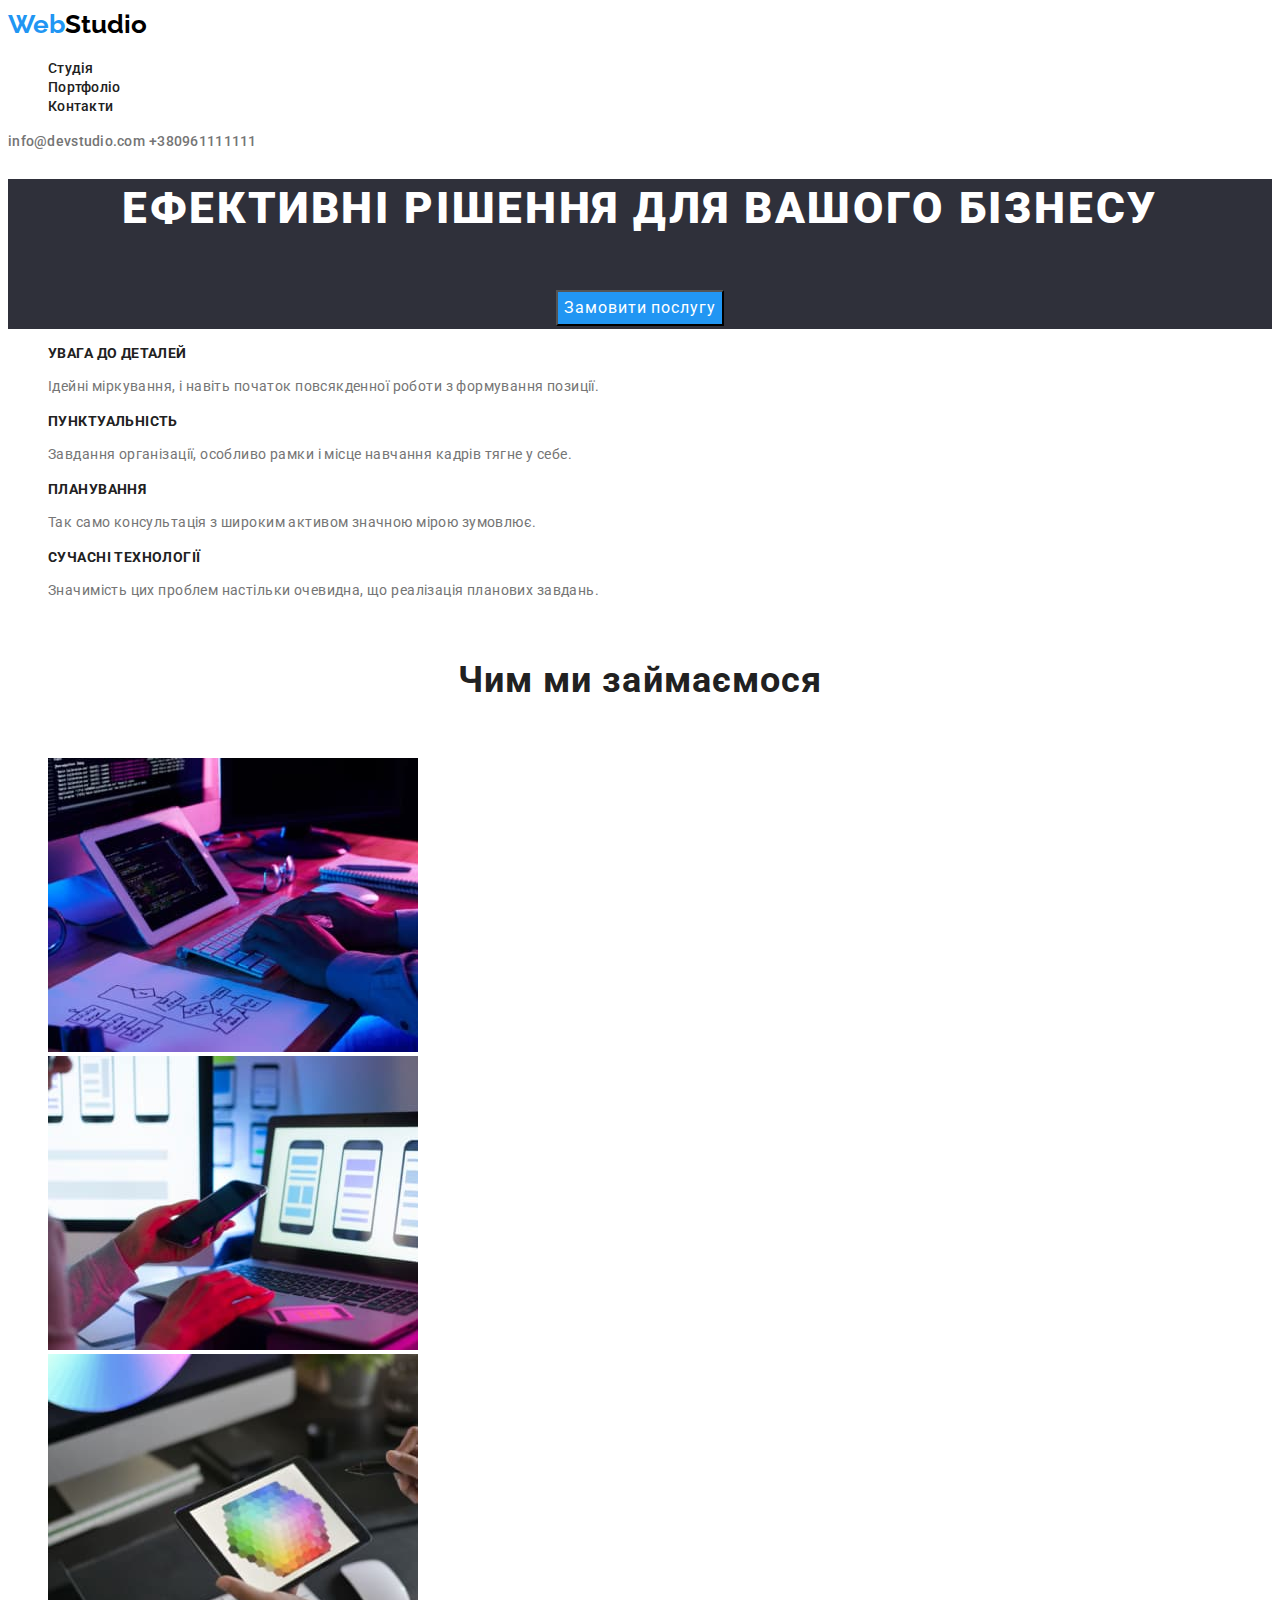
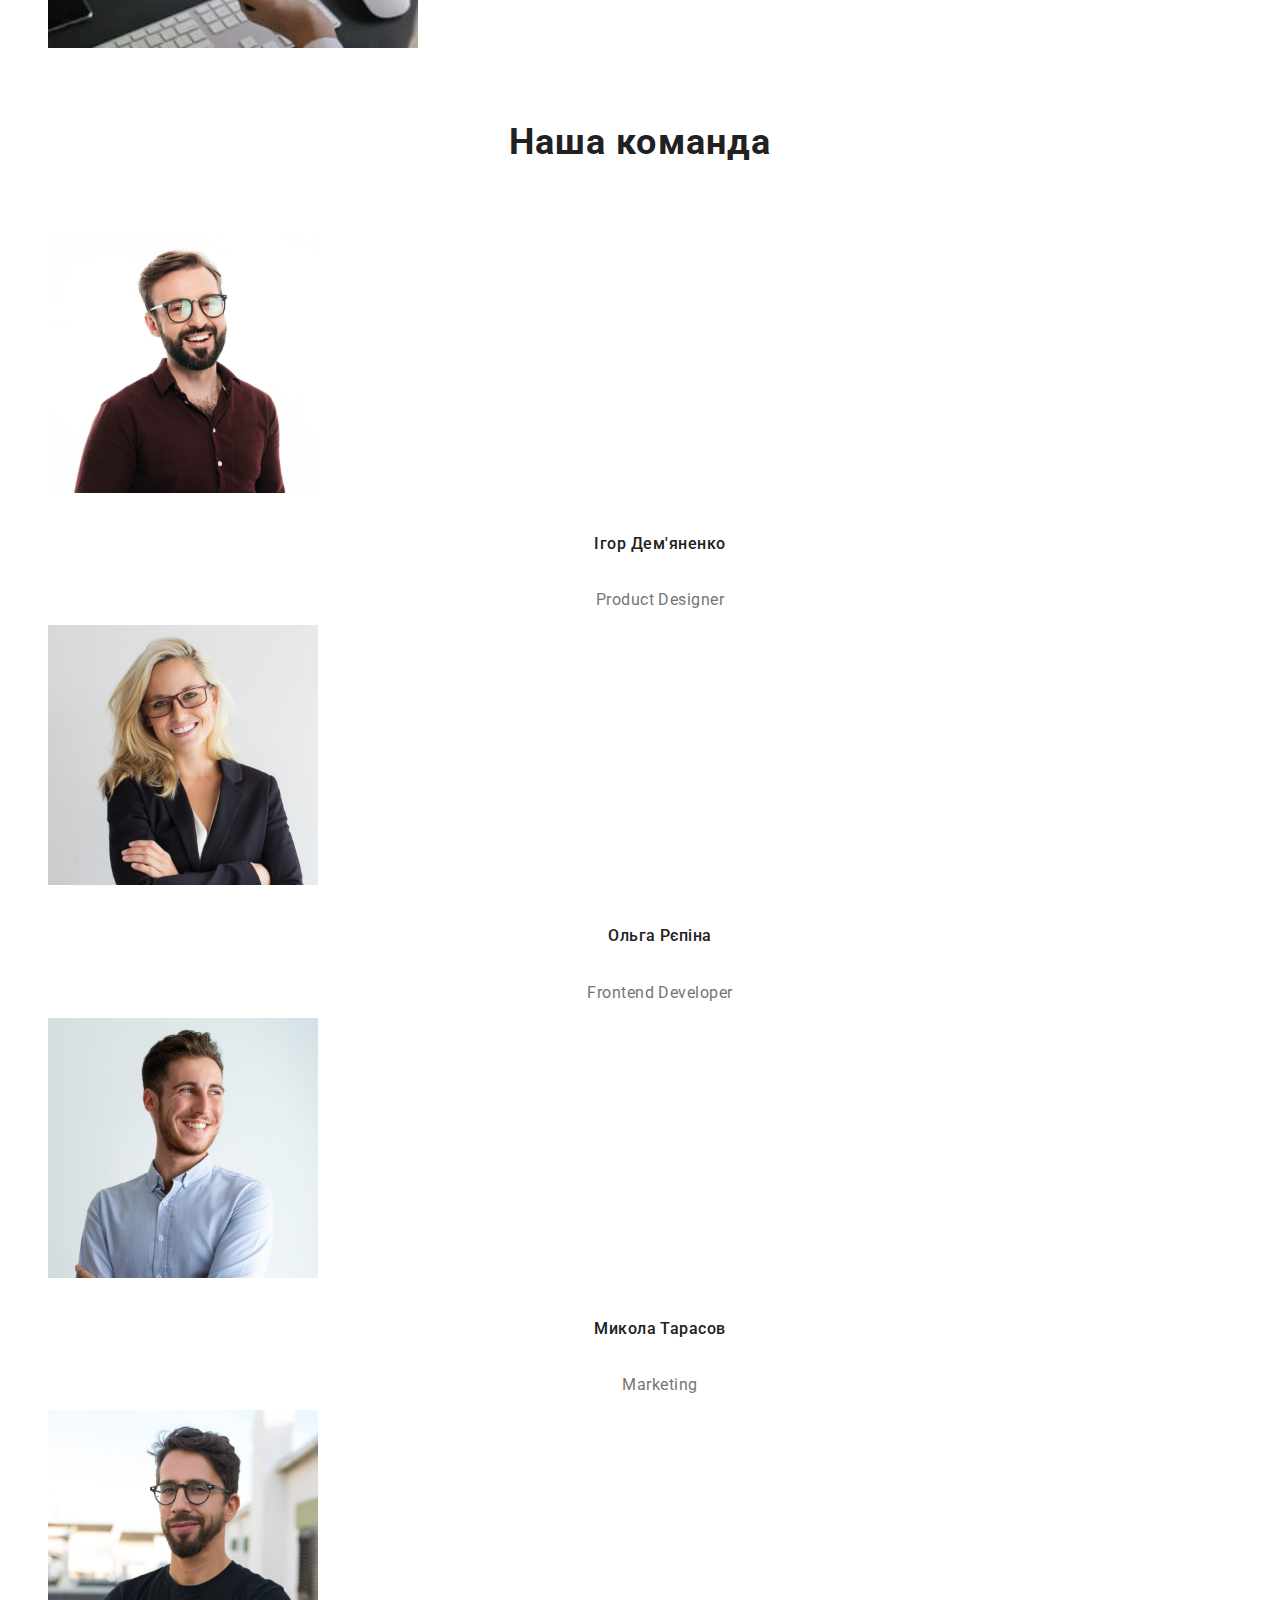
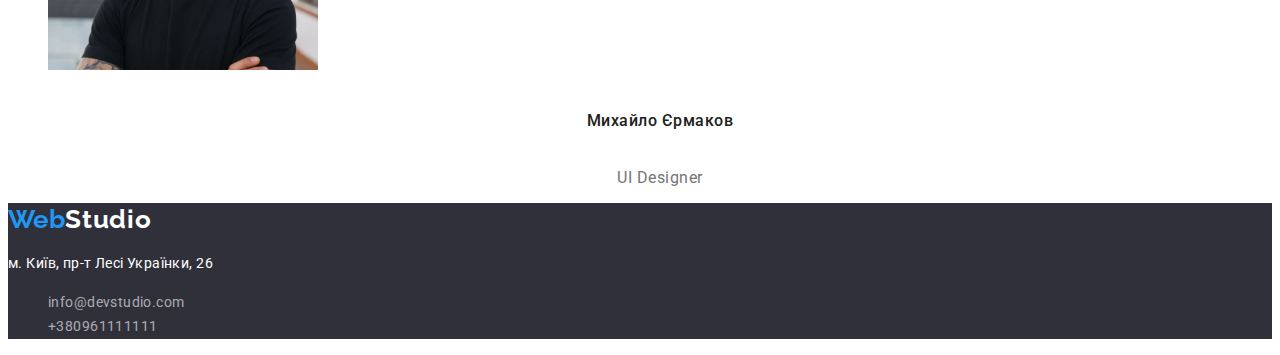
==== index.html @ 91569893 "Add files via upload" ====
<!DOCTYPE html>
<html lang="en">
    <head>
        <meta charset="UTF-8">
        <meta http-equiv="X-UA-Compatible" content="IE=edge">
        <meta name="viewport" content="width=device-width, initial-scale=1.0">
        <link rel="stylesheet" href="./css/styles.css">
        <link rel="preconnect" href="https://fonts.googleapis.com">
        <link rel="preconnect" href="https://fonts.gstatic.com" crossorigin>
        <link href="https://fonts.googleapis.com/css2?family=Raleway:wght@700&family=Roboto:wght@400;500;700;900&display=swap" rel="stylesheet">
        <title>goit-markup-hw-02</title>
    </head>
    <body>
        <header>
            <a class="logo-Web" href="./index.html">Web<span class="logo-Studio">Studio</span></a>
            <nav >
                <ul class="nav-items">
                    <li><a class="header-nav-items" href="./index.html">Студія</a></li>
                    <li><a class="header-nav-items" href="./portfolio.html">Портфоліо</a></li>
                    <li><a class="header-nav-items" href="#">Контакти</a></li>
                </ul>
            </nav>
            <a class="header-nav-link" href="#" target="_blank" rel="noopener noreferrer">info@devstudio.com</a>
            <a class="header-nav-link" href="tel:+380961111111">+380961111111</a>
        </header>
        <main>
            <section class="title-page">
                <h1 class="title-page">Ефективні рішення для вашого бізнесу</h1>
                <button class="title-btn" type="button">Замовити послугу</button>
            </section>

            <section>
                <h2 hidden>our advantages</h2>
                <ul class="advantages-items">
                    <li>
                        <h3 class="about-us">УВАГА ДО ДЕТАЛЕЙ</h3>
                        <p class="about-advantages">Ідейні міркування, і навіть початок повсякденної роботи з формування позиції.</p>
                    </li>
                    <li>
                        <h3 class="about-us">ПУНКТУАЛЬНІСТЬ</h3>
                        <p class="about-advantages">Завдання організації, особливо рамки і місце навчання кадрів тягне у себе.</p>
                    </li>
                    <li>
                        <h3 class="about-us">ПЛАНУВАННЯ</h3>
                        <p class="about-advantages">Так само консультація з широким активом значною мірою зумовлює.</p>
                    </li>
                    <li>
                        <h3 class="about-us">СУЧАСНІ ТЕХНОЛОГІЇ</h3>
                        <p class="about-advantages">Значимість цих проблем настільки очевидна, що реалізація планових завдань.</p>
                    </li>
                </ul>
            </section>

            <section>
                <h4 class="img-list">Чим ми займаємося</h4>
                <ul class="img-items">
                    <li>
                        <img src="./images/laptop.jpg" width="370" height="294" alt="work from a laptop">
                    </li>
                    <li>
                        <img src="./images/phone.jpg" width="370" height="294" alt="work from the phone">
                    </li>
                    <li>
                        <img src="./images/tablet.jpg" width="370" height="294" alt="work from a tablet">
                    </li>
                </ul>
            </section>

            <section>
                <h5 class="teams-list">Наша команда</h5>
                <ul class="teams-items">
                   
                    <li>
                        <a class="team-card-link" href="#" target="_blank">
                        <img src="./images/Ігор_Дем'яненко.jpg" width="270" height="260" alt="Ігор Дем'яненко">
                        <h6 class="team-card">Ігор Дем'яненко</h6>
                        <p class="team-card-prof">Product Designer</p>
                    </a>
                    </li>
                    <li>
                        <a class="team-card-link" href="#" target="_blank">
                        <img src="./images/Ольга_Рєпіна.jpg" width="270" height="260" alt="Ольга Рєпіна">
                        <h6 class="team-card">Ольга Рєпіна</h6>
                        <p class="team-card-prof">Frontend Developer</p>
                    </a>
                    </li>
                    <li>
                        <a class="team-card-link" href="#" target="_blank">
                        <img src="./images/Микола_Тарасов.jpg" width="270" height="260" alt="Микола Тарасов">
                        <h6 class="team-card">Микола Тарасов</h6>
                        <p class="team-card-prof">Marketing</p>
                    </a>
                    </li>
                    <li>
                        <a class="team-card-link" href="#" target="_blank">
                        <img src="./images/Михайло_Єрмаков.jpg" width="270" height="260" alt="Михайло Єрмаков">
                        <h6 class="team-card">Михайло Єрмаков</h6>
                        <p class="team-card-prof">UI Designer</p>
                    </a>
                    </li>
                    
                </ul>
            </section>

        </main>
        <footer class="footer">
            <a class="logo-Web" href="./index.html">Web<span class="logo-Studio-footer">Studio</span></a>
            <p class="address">м. Київ, пр-т Лесі Українки, 26</p>
            <ul class="footer-items">
                <li>
                <a class="footer-link" href="#" target="_blank" rel="noopener noreferrer">info@devstudio.com</a> 
                </li>
                <li>
                    <a class="footer-link" href="tel:+380961111111">+380961111111</a>
                </li>
            </ul>
        </footer>
    </body>
</html>
---- css/styles.css ----
body {
    font-family: 'Roboto', sans-serif;
}

:root {
    --blue-color: #2196F3;
    --title-color:#212121;
    --uptitle-color:#757575;
  } 

  /*---------------------------------------------------header------------------------------------------------------*/
  
.logo-Web{
    color: #2196F3;
    text-decoration: none;
    font-weight: 700;
    font-size: 26px;
    line-height: 1.3076;
    font-family: 'Raleway';
}
.logo-Studio{
    color: #000;
    text-decoration: none;
    font-size: 26px;
    line-height: 1.3076;
}

.nav-items{
    list-style: none;
}

.header-nav-items{
    text-decoration: none; 
    font-weight: 500;   
    color: var(--title-color);
    font-size: 14px;
    line-height: 1.1428;
    letter-spacing: 0.02em;    
}
.header-nav-items:hover
{
    color: var(--blue-color);
}

.header-nav-items:active
{
    color: #000;
}



.header-nav-link{
    font-weight: 500;
    font-size: 14px;
    line-height: 1.1428;
    letter-spacing: 0.02em;
    color: var(--uptitle-color);
    text-decoration: none;
}

.header-nav-link:hover
{
    color: var(--blue-color);
}

/*---------------------------------------------------header------------------------------------------------------*/

/*-----------------------------------------------------main------------------------------------------------------*/

.title-page{
    background-color: #2F303A;
}

.title-page{
    text-align: center;
    font-weight: 900;
    letter-spacing: 0.06em;
    text-transform: uppercase;
    color: #FFFFFF;
    font-size: 44px;
    line-height: 1.3636;
} 

.title-btn{
    font-family: inherit;    
    font-size: 16px;
    line-height: 1.875;
    color: #FFFFFF;
    background-color: var(--blue-color);   
    cursor: pointer;
    letter-spacing: 0.06em;
    
}

/*-----------sections our advantages-----------*/

.advantages-items{
    list-style: none;
}
.about-us{    
    font-size: 14px;
    line-height: 1.142;
    letter-spacing: 0.03em;
    text-transform: uppercase;
    color: var(--title-color);

}
.about-advantages{    
    font-size: 14px;
    line-height: 1.714;       
    letter-spacing: 0.03em;    
    color: var(--uptitle-color);
}
/*-----------sectons img-----------*/


.img-list{    
    font-size: 36px;
    line-height: 1.666;
    text-align: center;
    letter-spacing: 0.03em;
    color: var(--title-color);
}
.img-items{
    list-style: none;
}

/*-----------section teams-----------*/

.teams-list{    
    font-size: 36px;
    line-height: 1.666;
    text-align: center;
    letter-spacing: 0.03em;
    color: var(--title-color);
}
.teams-items{
    list-style: none;
}

.team-card-link{
    text-decoration: none;
}
.team-card-link:hover{
    color: var(--blue-color);    
}

.team-card{
    font-weight: 500;
    font-size: 16px;
    line-height: 1.187;
    text-align: center;
    letter-spacing: 0.03em;
    color: var(--title-color);         
}

.team-card-prof{    
    font-size: 16px;
    line-height: 1.187;
    text-align: center;
    letter-spacing: 0.03em;    
    color: var(--uptitle-color);        
}


/*-----------------------------------------------------main------------------------------------------------------*/

/*----------------------------------------------------footer-----------------------------------------------------*/

.footer{
    background-color: #2F303A;
}

.logo-Studio-footer{
    color: #FFFFFF;
    font-size: 26px;
    line-height: 1.192;
    letter-spacing: 0.03em;
}

.address{    
    font-size: 14px;
    line-height: 24px;
    letter-spacing: 0.03em;
    color: #FFFFFF;
    }

.footer-items{
    list-style: none;

}
.footer-link{   
    font-size: 14px;
    line-height: 1.714;      
    letter-spacing: 0.03em;    
    color: rgba(255, 255, 255, 0.6);
    text-decoration: none;
}

.footer-link:hover{
    color: var(--blue-color); 
}
.footer-link:active{
    color: #000; 
}
/*----------------------------------------------------footer------------------------------------------------------*/

/*---------------------------------------------------portfolio------------------------------------------------------*/

.box-btn-items{
    list-style: none; 
}

.btn-style{
    font-family: inherit;
    font-weight: 500;
    font-size: 16px;
    line-height: 1.625;
    text-align: center;
    letter-spacing: 0.03em;
    color: var(--title-color);    
}


.btn-style:hover{
    background-color: var(--blue-color);  
    cursor: pointer; 
    
}

.box-portfolio{
    list-style: none;
}

.portfolio-link{
   text-decoration: none;
}

.portfolio-list{    
    font-size: 18px;
    line-height: 2;    
    letter-spacing: 0.06em;    
    color: #212121;
}

.portfolio-text{ 
    font-size: 16px;
    line-height: 1.875;
    letter-spacing: 0.03em;    
    color: var(--uptitle-color);
}
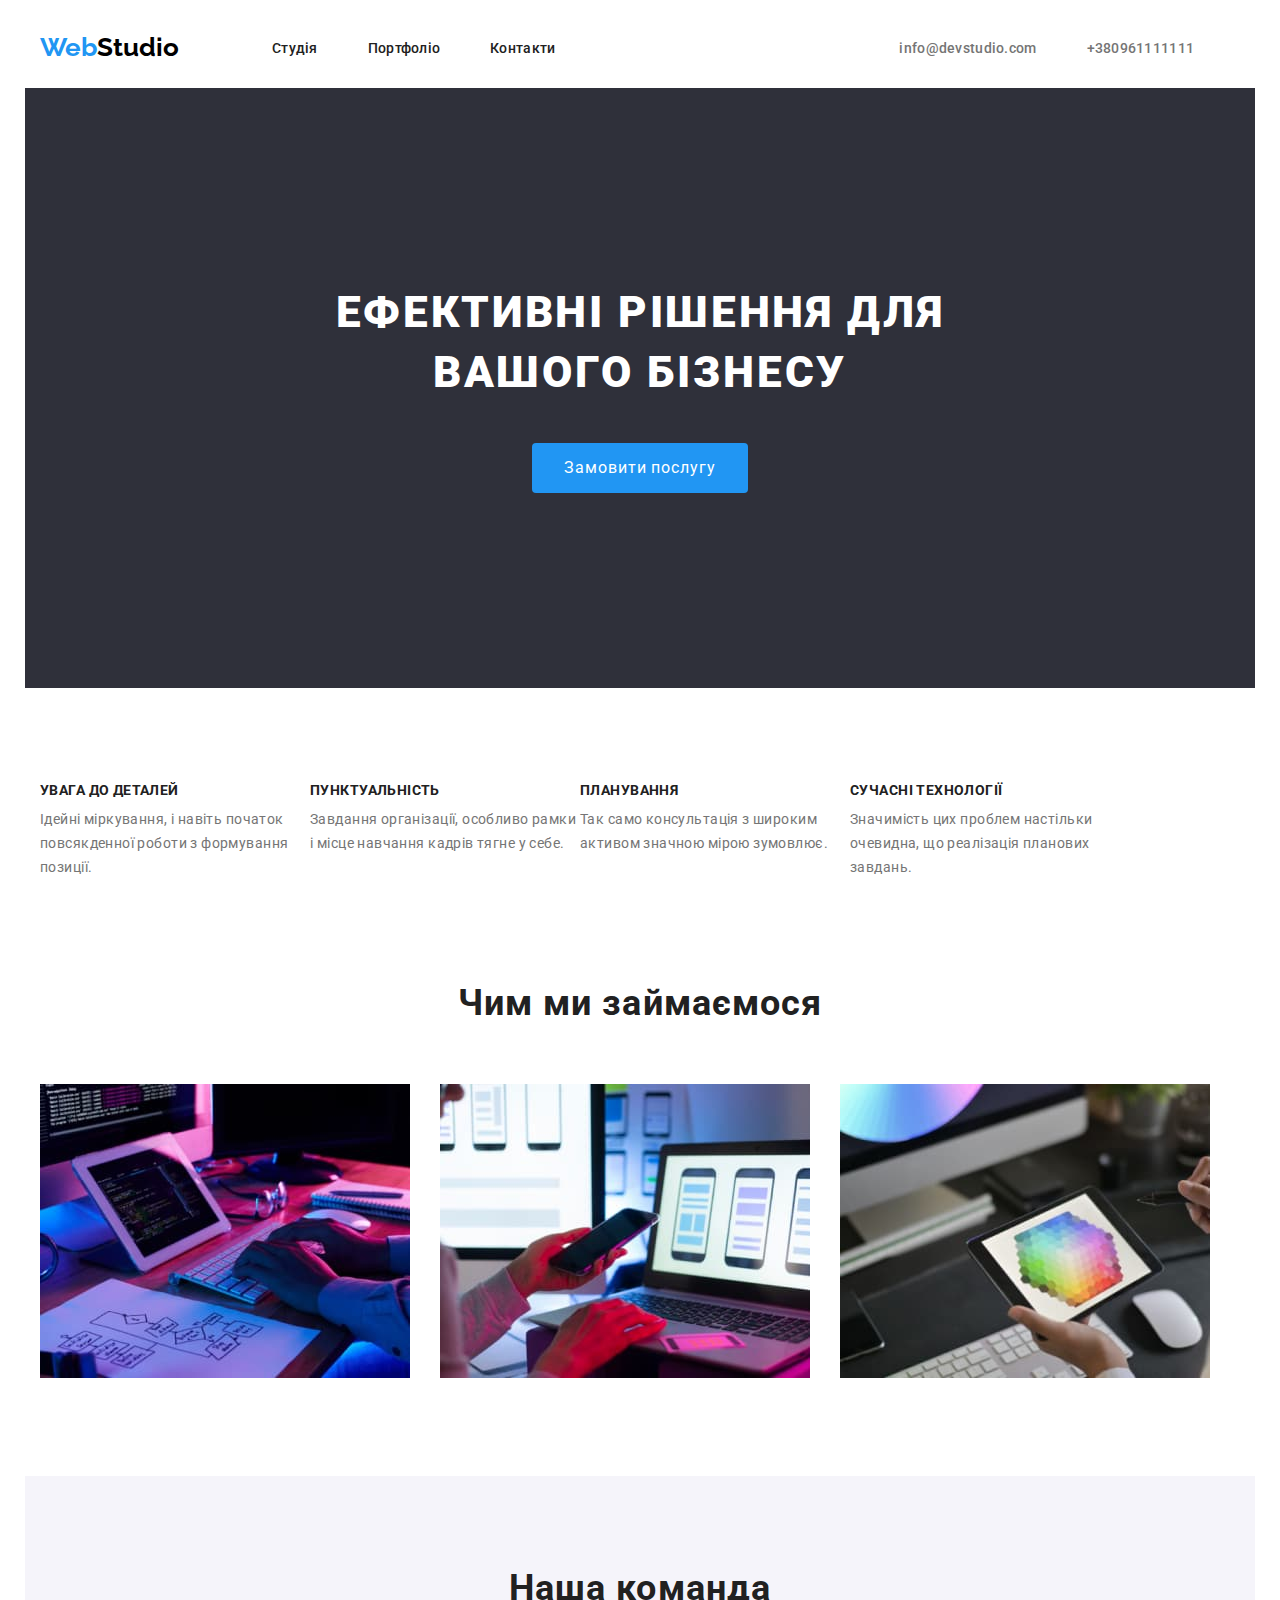
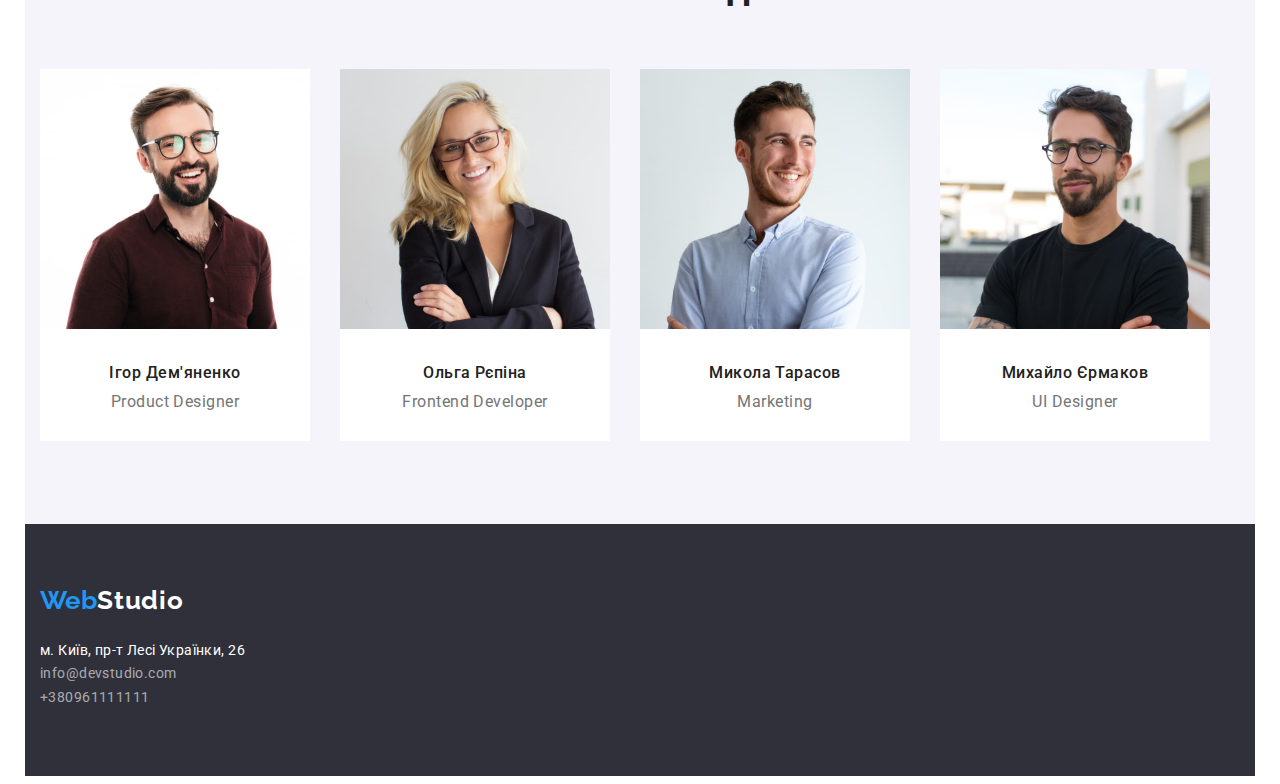
==== commit 48f9ac64: "hw3(eror)" ====
--- a/index.html
+++ b/index.html
@@ -8,112 +8,132 @@
         <link rel="preconnect" href="https://fonts.googleapis.com">
         <link rel="preconnect" href="https://fonts.gstatic.com" crossorigin>
         <link href="https://fonts.googleapis.com/css2?family=Raleway:wght@700&family=Roboto:wght@400;500;700;900&display=swap" rel="stylesheet">
-        <title>goit-markup-hw-02</title>
+        <link rel="stylesheet" href="./css/modern-normalize/modern-normalize.css">
+        <title>goit-markup-hw-03</title>
     </head>
     <body>
         <header>
-            <a class="logo-Web" href="./index.html">Web<span class="logo-Studio">Studio</span></a>
-            <nav >
-                <ul class="nav-items">
-                    <li><a class="header-nav-items" href="./index.html">Студія</a></li>
-                    <li><a class="header-nav-items" href="./portfolio.html">Портфоліо</a></li>
-                    <li><a class="header-nav-items" href="#">Контакти</a></li>
-                </ul>
-            </nav>
-            <a class="header-nav-link" href="#" target="_blank" rel="noopener noreferrer">info@devstudio.com</a>
-            <a class="header-nav-link" href="tel:+380961111111">+380961111111</a>
+            <div class="container container-header">
+                <a class="logo-Web" href="./index.html">Web<span class="logo-Studio">Studio</span></a>
+                <nav class="navigation">
+                    <ul class="nav-items">
+                        <li><a class="header-nav-items" href="./index.html">Студія</a></li>
+                        <li><a class="header-nav-items" href="./portfolio.html">Портфоліо</a></li>
+                        <li><a class="header-nav-items" href="#">Контакти</a></li>
+                    </ul>
+                </nav>                
+                <a class="header-nav-link nav-mail" href="#" target="_blank" rel="noopener noreferrer">info@devstudio.com</a>
+                <a class="header-nav-link nav-tel" href="tel:+380961111111">+380961111111</a>
+                
+            </div>
         </header>
+
         <main>
-            <section class="title-page">
-                <h1 class="title-page">Ефективні рішення для вашого бізнесу</h1>
-                <button class="title-btn" type="button">Замовити послугу</button>
+            <section class="title-page container">                
+                <div class="container-caption">
+                    <h1 class="title-page-caption">Ефективні рішення для вашого бізнесу</h1>
+                    <button class="title-btn" type="button">Замовити послугу</button>      
+                </div>          
+            </section>                            
+                      
+            <section>
+                <div class="container">
+                    <h2 hidden>our advantages</h2>
+                    <ul class="advantages-items">
+                        <li class="about-items">
+                            <h3 class="about-us">УВАГА ДО ДЕТАЛЕЙ</h3>
+                            <p class="about-advantages">Ідейні міркування, і навіть початок повсякденної роботи з формування позиції.</p>
+                        </li>
+                        <li class="about-items">
+                            <h3 class="about-us">ПУНКТУАЛЬНІСТЬ</h3>
+                            <p class="about-advantages">Завдання організації, особливо рамки і місце навчання кадрів тягне у себе.</p>
+                        </li>
+                        <li class="about-items">
+                            <h3 class="about-us">ПЛАНУВАННЯ</h3>
+                            <p class="about-advantages">Так само консультація з широким активом значною мірою зумовлює.</p>
+                        </li>
+                        <li class="about-items">
+                            <h3 class="about-us">СУЧАСНІ ТЕХНОЛОГІЇ</h3>
+                            <p class="about-advantages">Значимість цих проблем настільки очевидна, що реалізація планових завдань.</p>
+                        </li>
+                    </ul>
+                </div>
             </section>
 
             <section>
-                <h2 hidden>our advantages</h2>
-                <ul class="advantages-items">
-                    <li>
-                        <h3 class="about-us">УВАГА ДО ДЕТАЛЕЙ</h3>
-                        <p class="about-advantages">Ідейні міркування, і навіть початок повсякденної роботи з формування позиції.</p>
-                    </li>
-                    <li>
-                        <h3 class="about-us">ПУНКТУАЛЬНІСТЬ</h3>
-                        <p class="about-advantages">Завдання організації, особливо рамки і місце навчання кадрів тягне у себе.</p>
-                    </li>
-                    <li>
-                        <h3 class="about-us">ПЛАНУВАННЯ</h3>
-                        <p class="about-advantages">Так само консультація з широким активом значною мірою зумовлює.</p>
-                    </li>
-                    <li>
-                        <h3 class="about-us">СУЧАСНІ ТЕХНОЛОГІЇ</h3>
-                        <p class="about-advantages">Значимість цих проблем настільки очевидна, що реалізація планових завдань.</p>
-                    </li>
-                </ul>
+                <div class="container container-img">
+                    <h4 class="img-list">Чим ми займаємося</h4>
+                    <ul class="img-items">
+                        <li>
+                            <img src="./images/laptop.jpg" width="370" height="294" alt="work from a laptop">
+                        </li>
+                        <li>
+                            <img src="./images/phone.jpg" width="370" height="294" alt="work from the phone">
+                        </li>
+                        <li>
+                            <img src="./images/tablet.jpg" width="370" height="294" alt="work from a tablet">
+                        </li>
+                    </ul>
+                </div>
             </section>
 
             <section>
-                <h4 class="img-list">Чим ми займаємося</h4>
-                <ul class="img-items">
-                    <li>
-                        <img src="./images/laptop.jpg" width="370" height="294" alt="work from a laptop">
-                    </li>
-                    <li>
-                        <img src="./images/phone.jpg" width="370" height="294" alt="work from the phone">
-                    </li>
-                    <li>
-                        <img src="./images/tablet.jpg" width="370" height="294" alt="work from a tablet">
-                    </li>
-                </ul>
-            </section>
-
-            <section>
-                <h5 class="teams-list">Наша команда</h5>
-                <ul class="teams-items">
-                   
-                    <li>
-                        <a class="team-card-link" href="#" target="_blank">
-                        <img src="./images/Ігор_Дем'яненко.jpg" width="270" height="260" alt="Ігор Дем'яненко">
-                        <h6 class="team-card">Ігор Дем'яненко</h6>
-                        <p class="team-card-prof">Product Designer</p>
-                    </a>
-                    </li>
-                    <li>
-                        <a class="team-card-link" href="#" target="_blank">
-                        <img src="./images/Ольга_Рєпіна.jpg" width="270" height="260" alt="Ольга Рєпіна">
-                        <h6 class="team-card">Ольга Рєпіна</h6>
-                        <p class="team-card-prof">Frontend Developer</p>
-                    </a>
-                    </li>
-                    <li>
-                        <a class="team-card-link" href="#" target="_blank">
-                        <img src="./images/Микола_Тарасов.jpg" width="270" height="260" alt="Микола Тарасов">
-                        <h6 class="team-card">Микола Тарасов</h6>
-                        <p class="team-card-prof">Marketing</p>
-                    </a>
-                    </li>
-                    <li>
-                        <a class="team-card-link" href="#" target="_blank">
-                        <img src="./images/Михайло_Єрмаков.jpg" width="270" height="260" alt="Михайло Єрмаков">
-                        <h6 class="team-card">Михайло Єрмаков</h6>
-                        <p class="team-card-prof">UI Designer</p>
-                    </a>
-                    </li>
+                <div class="container container-team">
+                    <h5 class="teams-list">Наша команда</h5>
+                    <ul class="teams-items">
                     
-                </ul>
+                        <li class="container-card">
+                            <a class="team-card-link" href="#" target="_blank">
+                            <img class="foto-team" src="./images/Ігор_Дем'яненко.jpg" width="270" height="260" alt="Ігор Дем'яненко">
+                            <h6 class="team-card">Ігор Дем'яненко</h6>
+                            <p class="team-card-prof">Product Designer</p>
+                        </a>
+                        </li>
+                        <li class="container-card">
+                            <a class="team-card-link" href="#" target="_blank">
+                            <img class="foto-team" src="./images/Ольга_Рєпіна.jpg" width="270" height="260" alt="Ольга Рєпіна">
+                            <h6 class="team-card">Ольга Рєпіна</h6>
+                            <p class="team-card-prof">Frontend Developer</p>
+                        </a>
+                        </li>
+                        <li class="container-card">
+                            <a class="team-card-link" href="#" target="_blank">
+                            <img class="foto-team" src="./images/Микола_Тарасов.jpg" width="270" height="260" alt="Микола Тарасов">
+                            <h6 class="team-card">Микола Тарасов</h6>
+                            <p class="team-card-prof">Marketing</p>
+                        </a>
+                        </li>
+                        <li class="container-card">
+                            <a class="team-card-link" href="#" target="_blank">
+                            <img class="foto-team" src="./images/Михайло_Єрмаков.jpg" width="270" height="260" alt="Михайло Єрмаков">
+                            <h6 class="team-card">Михайло Єрмаков</h6>
+                            <p class="team-card-prof">UI Designer</p>
+                        </a>
+                        </li>
+                        
+                    </ul>
+                </div>
             </section>
 
         </main>
-        <footer class="footer">
-            <a class="logo-Web" href="./index.html">Web<span class="logo-Studio-footer">Studio</span></a>
-            <p class="address">м. Київ, пр-т Лесі Українки, 26</p>
-            <ul class="footer-items">
-                <li>
-                <a class="footer-link" href="#" target="_blank" rel="noopener noreferrer">info@devstudio.com</a> 
-                </li>
-                <li>
-                    <a class="footer-link" href="tel:+380961111111">+380961111111</a>
-                </li>
-            </ul>
+        <footer class="footer container">
+            
+            <div class="footer-logo">
+                <a class="logo-Web" href="./index.html">Web<span class="logo-Studio-footer">Studio</span></a>
+            </div>
+            
+            <div class="footer-nav">
+                <p class="address">м. Київ, пр-т Лесі Українки, 26</p>
+                <ul class="footer-items">
+                    <li>
+                        <a class="footer-link" href="#" target="_blank" rel="noopener noreferrer">info@devstudio.com</a> 
+                    </li>
+                    <li>
+                        <a class="footer-link" href="tel:+380961111111">+380961111111</a>
+                    </li>
+                </ul>
+            </div>
+            
         </footer>
     </body>
 </html>--- a/css/styles.css
+++ b/css/styles.css
@@ -1,3 +1,12 @@
+h1,h2,h3,h4,h5,h6,p{
+    margin: 0;
+}
+ul{
+    list-style: none;
+    margin: 0;
+    padding: 0;
+}
+
 body {
     font-family: 'Roboto', sans-serif;
 }
@@ -8,8 +17,21 @@
     --uptitle-color:#757575;
   } 
 
-  /*---------------------------------------------------header------------------------------------------------------*/
+  .container{
+    width: 1200px;    
+    padding-left: 15px;
+    padding-right: 15px;
+    margin: 0 auto;    
+  }
+
+  /*--------------header---------------*/
   
+.container-header{
+    height: 80px;
+    display: flex;
+    align-items: center;
+}
+
 .logo-Web{
     color: #2196F3;
     text-decoration: none;
@@ -23,31 +45,34 @@
     text-decoration: none;
     font-size: 26px;
     line-height: 1.3076;
+    margin-right: 93px;
+}
+
+.navigation{
+    margin-right: 344px;
 }
 
 .nav-items{
     list-style: none;
-}
-
+    display: flex;
+    gap: 50px;      
+}
 .header-nav-items{
     text-decoration: none; 
     font-weight: 500;   
     color: var(--title-color);
     font-size: 14px;
     line-height: 1.1428;
-    letter-spacing: 0.02em;    
-}
-.header-nav-items:hover
-{
+    letter-spacing: 0.02em;
+    display: flex;       
+}
+.header-nav-items:hover{
     color: var(--blue-color);
 }
 
-.header-nav-items:active
-{
+.header-nav-items:active{
     color: #000;
 }
-
-
 
 .header-nav-link{
     font-weight: 500;
@@ -56,6 +81,7 @@
     letter-spacing: 0.02em;
     color: var(--uptitle-color);
     text-decoration: none;
+    display: flex;
 }
 
 .header-nav-link:hover
@@ -63,22 +89,32 @@
     color: var(--blue-color);
 }
 
-/*---------------------------------------------------header------------------------------------------------------*/
-
-/*-----------------------------------------------------main------------------------------------------------------*/
+.nav-mail{
+    margin-right: 50px;
+}
+
+/*--------------header---------------*/
+
+/*---------------main----------------*/
 
 .title-page{
     background-color: #2F303A;
-}
-
-.title-page{
+    height: 600px;
+    display: flex;
+    align-items: center;
+    justify-content: center;
+    margin-bottom: 94px;  
+    
+}
+
+.title-page-caption{
     text-align: center;
     font-weight: 900;
     letter-spacing: 0.06em;
     text-transform: uppercase;
     color: #FFFFFF;
     font-size: 44px;
-    line-height: 1.3636;
+    line-height: 1.3636;          
 } 
 
 .title-btn{
@@ -89,20 +125,40 @@
     background-color: var(--blue-color);   
     cursor: pointer;
     letter-spacing: 0.06em;
-    
-}
-
-/*-----------sections our advantages-----------*/
+    width: 216px;
+    height: 50px; 
+    border-radius: 4px;
+    border: transparent;           
+}
+
+.container-caption{
+    display: flex;
+    flex-wrap: wrap; 
+    justify-content: center;
+    gap: 40px;  
+    max-width: 696px;     
+}
+
+/*--sections our advantages--*/
 
 .advantages-items{
     list-style: none;
-}
+    height: 98px;
+    display: flex;
+    margin-bottom: 94px;    
+}
+
+.about-items{
+    width: 270px;
+}
+
 .about-us{    
     font-size: 14px;
     line-height: 1.142;
     letter-spacing: 0.03em;
     text-transform: uppercase;
     color: var(--title-color);
+    margin-bottom: 10px;
 
 }
 .about-advantages{    
@@ -111,8 +167,12 @@
     letter-spacing: 0.03em;    
     color: var(--uptitle-color);
 }
-/*-----------sectons img-----------*/
-
+
+/*----sectons img-----*/
+
+.container-img{
+    margin-bottom: 94px;
+}
 
 .img-list{    
     font-size: 36px;
@@ -120,12 +180,34 @@
     text-align: center;
     letter-spacing: 0.03em;
     color: var(--title-color);
-}
+    margin-bottom: 50px;
+    }
 .img-items{
     list-style: none;
-}
-
-/*-----------section teams-----------*/
+    display: flex;
+    gap: 30px;
+}
+
+
+
+
+
+
+/*---section teams-----*/
+
+.container-team{
+    height: 648px;   
+    justify-content: center;
+    display: flex;
+    align-content: space-between;
+    flex-wrap: nowrap;
+    flex-direction: column; 
+    background-color: #F5F4FA;   
+}
+
+.container-card{
+    background-color: #FFFFFF;
+}
 
 .teams-list{    
     font-size: 36px;
@@ -133,9 +215,12 @@
     text-align: center;
     letter-spacing: 0.03em;
     color: var(--title-color);
+    margin-bottom: 50px;
 }
 .teams-items{
     list-style: none;
+    display: flex;
+    gap: 30px;
 }
 
 .team-card-link{
@@ -145,13 +230,18 @@
     color: var(--blue-color);    
 }
 
+.foto-team{
+    margin-bottom: 30px;
+}
+
 .team-card{
     font-weight: 500;
     font-size: 16px;
     line-height: 1.187;
     text-align: center;
     letter-spacing: 0.03em;
-    color: var(--title-color);         
+    color: var(--title-color);
+    margin-bottom: 10px;         
 }
 
 .team-card-prof{    
@@ -159,16 +249,25 @@
     line-height: 1.187;
     text-align: center;
     letter-spacing: 0.03em;    
-    color: var(--uptitle-color);        
-}
-
-
-/*-----------------------------------------------------main------------------------------------------------------*/
-
-/*----------------------------------------------------footer-----------------------------------------------------*/
+    color: var(--uptitle-color);
+    margin-bottom: 30px;        
+}
+
+
+/*---------------main----------------*/
+
+/*--------------footer---------------*/
 
 .footer{
     background-color: #2F303A;
+    height: 252px;
+    display: flex;
+    flex-direction: column;
+}
+
+.footer-logo{
+    margin-top: 60px;
+    margin-bottom: 20px;  
 }
 
 .logo-Studio-footer{
@@ -178,6 +277,10 @@
     letter-spacing: 0.03em;
 }
 
+.footer-nav{
+    gap: 9px;
+}
+
 .address{    
     font-size: 14px;
     line-height: 24px;
@@ -203,13 +306,34 @@
 .footer-link:active{
     color: #000; 
 }
-/*----------------------------------------------------footer------------------------------------------------------*/
-
-/*---------------------------------------------------portfolio------------------------------------------------------*/
+/*--------------footer---------------*/
+
+/*------------portfolio--------------*/
+
+.container-portfolio{
+    margin-top: 94px;
+}
 
 .box-btn-items{
     list-style: none; 
-}
+    display: flex;   
+    justify-content: center;
+    gap: 8px;
+    margin-bottom: 50px;
+}
+
+.btn-items:nth-child(n+2){
+    padding: 6px 22px;    
+    background: #F5F4FA;
+    border-radius: 4px;
+}
+
+.box-btn:nth-child(n+2){
+    padding: 6px 22px;    
+    background: #F5F4FA;
+    border-radius: 4px;
+}
+
 
 .btn-style{
     font-family: inherit;
@@ -218,7 +342,9 @@
     line-height: 1.625;
     text-align: center;
     letter-spacing: 0.03em;
-    color: var(--title-color);    
+    color: var(--title-color);
+    border: transparent;
+    background: #F5F4FA;        
 }
 
 
@@ -230,6 +356,14 @@
 
 .box-portfolio{
     list-style: none;
+    display: flex;
+    flex-wrap: wrap;
+    gap: 30px;
+    margin-bottom: 94px;
+}
+
+.portfolio-items{
+    outline: 1px solid #EEEEEE;
 }
 
 .portfolio-link{
@@ -241,6 +375,7 @@
     line-height: 2;    
     letter-spacing: 0.06em;    
     color: #212121;
+    padding: 20px 2px 4px 24px;
 }
 
 .portfolio-text{ 
@@ -248,4 +383,5 @@
     line-height: 1.875;
     letter-spacing: 0.03em;    
     color: var(--uptitle-color);
+    padding: 0px 24px 20px 24px;
 }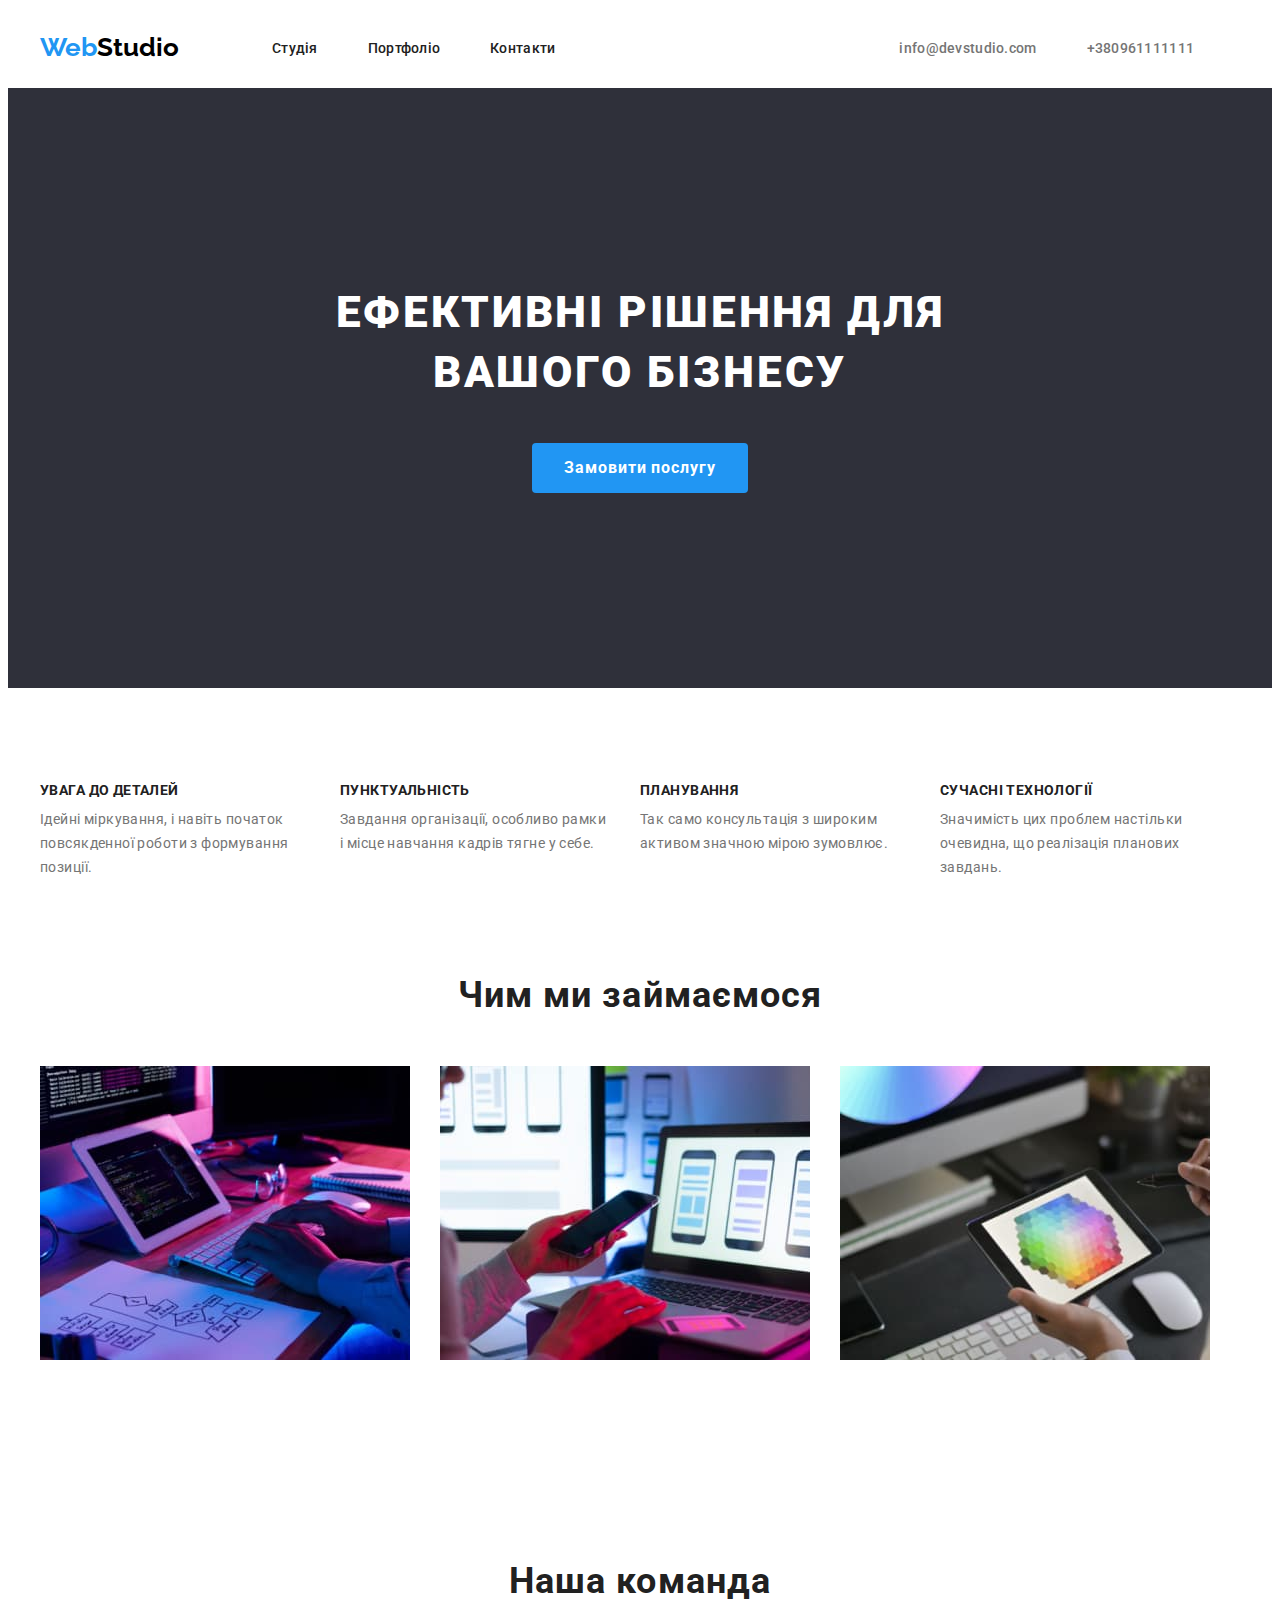
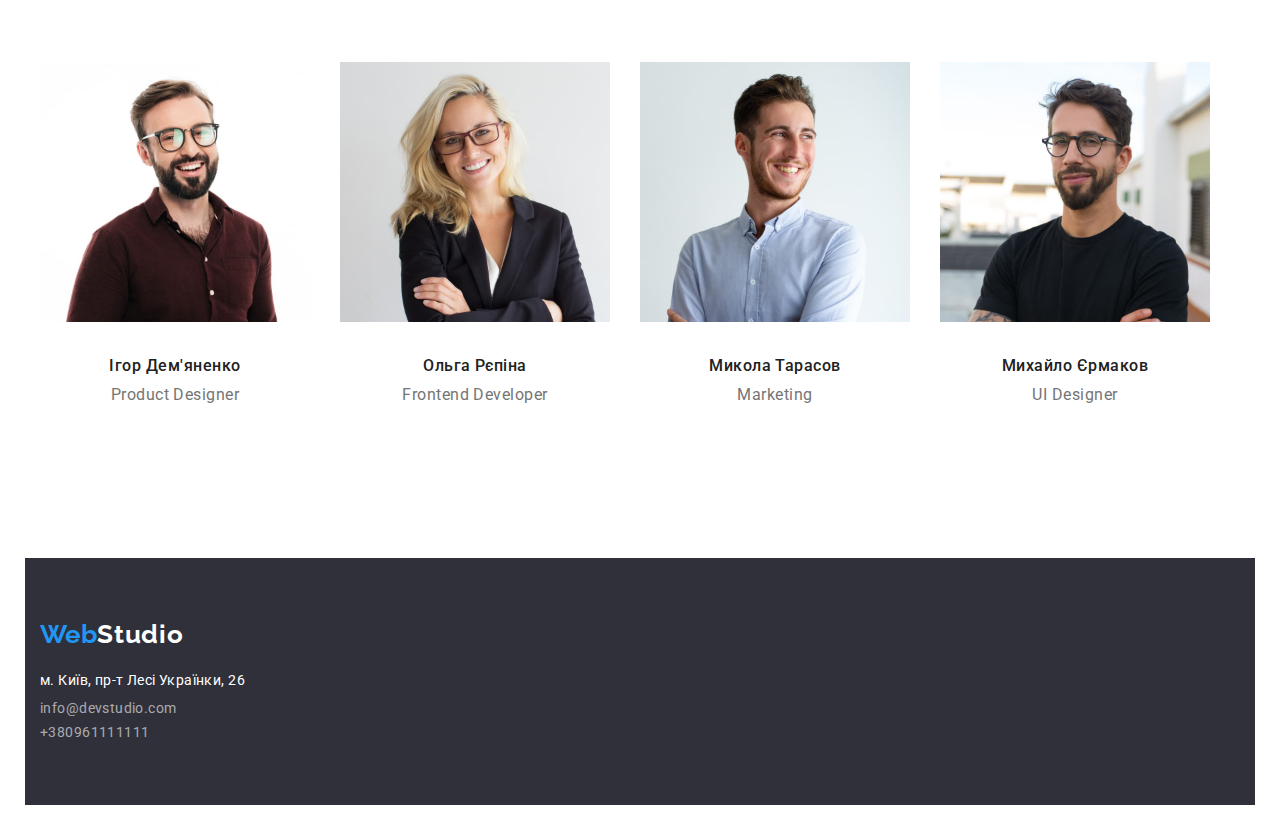
==== commit 5169aac5: "HW-03(03)" ====
--- a/index.html
+++ b/index.html
@@ -8,7 +8,7 @@
         <link rel="preconnect" href="https://fonts.googleapis.com">
         <link rel="preconnect" href="https://fonts.gstatic.com" crossorigin>
         <link href="https://fonts.googleapis.com/css2?family=Raleway:wght@700&family=Roboto:wght@400;500;700;900&display=swap" rel="stylesheet">
-        <link rel="stylesheet" href="./css/modern-normalize/modern-normalize.css">
+        <link rel="stylesheet" href="https://cdnjs.cloudflare.com/ajax/libs/modern-normalize/1.1.0/modern-normalize.min.css" integrity="sha512-wpPYUAdjBVSE4KJnH1VR1HeZfpl1ub8YT/NKx4PuQ5NmX2tKuGu6U/JRp5y+Y8XG2tV+wKQpNHVUX03MfMFn9Q==" crossorigin="anonymous" referrerpolicy="no-referrer" />
         <title>goit-markup-hw-03</title>
     </head>
     <body>
@@ -29,15 +29,15 @@
         </header>
 
         <main>
-            <section class="title-page container">                
-                <div class="container-caption">
+            <section class="title-page">                
+                <div class="container container-caption">
                     <h1 class="title-page-caption">Ефективні рішення для вашого бізнесу</h1>
                     <button class="title-btn" type="button">Замовити послугу</button>      
                 </div>          
             </section>                            
                       
             <section>
-                <div class="container">
+                <div class="container about-container">
                     <h2 hidden>our advantages</h2>
                     <ul class="advantages-items">
                         <li class="about-items">
@@ -62,7 +62,7 @@
 
             <section>
                 <div class="container container-img">
-                    <h4 class="img-list">Чим ми займаємося</h4>
+                    <h2 class="img-list">Чим ми займаємося</h2>
                     <ul class="img-items">
                         <li>
                             <img src="./images/laptop.jpg" width="370" height="294" alt="work from a laptop">
@@ -77,38 +77,46 @@
                 </div>
             </section>
 
-            <section>
+            <section class="team">
                 <div class="container container-team">
-                    <h5 class="teams-list">Наша команда</h5>
+                    <h2 class="teams-list">Наша команда</h2>
                     <ul class="teams-items">
                     
-                        <li class="container-card">
+                        <li>
                             <a class="team-card-link" href="#" target="_blank">
                             <img class="foto-team" src="./images/Ігор_Дем'яненко.jpg" width="270" height="260" alt="Ігор Дем'яненко">
-                            <h6 class="team-card">Ігор Дем'яненко</h6>
-                            <p class="team-card-prof">Product Designer</p>
-                        </a>
+                            <div class="card-info">
+                                <h3 class="team-card">Ігор Дем'яненко</h3>
+                                <p class="team-card-prof">Product Designer</p>
+                            </div>
+                            </a>
                         </li>
-                        <li class="container-card">
+                        <li>
                             <a class="team-card-link" href="#" target="_blank">
                             <img class="foto-team" src="./images/Ольга_Рєпіна.jpg" width="270" height="260" alt="Ольга Рєпіна">
-                            <h6 class="team-card">Ольга Рєпіна</h6>
-                            <p class="team-card-prof">Frontend Developer</p>
-                        </a>
+                            <div class="card-info">
+                                <h3 class="team-card">Ольга Рєпіна</h3>
+                                <p class="team-card-prof">Frontend Developer</p>
+                            </div>
+                            </a>
                         </li>
-                        <li class="container-card">
+                        <li >
                             <a class="team-card-link" href="#" target="_blank">
                             <img class="foto-team" src="./images/Микола_Тарасов.jpg" width="270" height="260" alt="Микола Тарасов">
-                            <h6 class="team-card">Микола Тарасов</h6>
-                            <p class="team-card-prof">Marketing</p>
-                        </a>
+                            <div class="card-info">
+                                <h3 class="team-card">Микола Тарасов</h3>
+                                <p class="team-card-prof">Marketing</p>
+                            </div>
+                            </a>
                         </li>
-                        <li class="container-card">
+                        <li>
                             <a class="team-card-link" href="#" target="_blank">
                             <img class="foto-team" src="./images/Михайло_Єрмаков.jpg" width="270" height="260" alt="Михайло Єрмаков">
-                            <h6 class="team-card">Михайло Єрмаков</h6>
-                            <p class="team-card-prof">UI Designer</p>
-                        </a>
+                            <div class="card-info">
+                                <h3 class="team-card">Михайло Єрмаков</h3>
+                                <p class="team-card-prof">UI Designer</p>
+                            </div>
+                            </a>
                         </li>
                         
                     </ul>
@@ -122,17 +130,20 @@
                 <a class="logo-Web" href="./index.html">Web<span class="logo-Studio-footer">Studio</span></a>
             </div>
             
-            <div class="footer-nav">
-                <p class="address">м. Київ, пр-т Лесі Українки, 26</p>
-                <ul class="footer-items">
-                    <li>
-                        <a class="footer-link" href="#" target="_blank" rel="noopener noreferrer">info@devstudio.com</a> 
-                    </li>
-                    <li>
-                        <a class="footer-link" href="tel:+380961111111">+380961111111</a>
-                    </li>
-                </ul>
-            </div>
+            
+            <ul class="footer-items">
+
+                <li>
+                    <p class="address">м. Київ, пр-т Лесі Українки, 26</p>
+                </li>
+                <li>
+                    <a class="footer-mail" href="#" target="_blank" rel="noopener noreferrer">info@devstudio.com</a> 
+                </li>
+                <li>
+                    <a class="footer-tel" href="tel:+380961111111">+380961111111</a>
+                </li>
+            </ul>
+            
             
         </footer>
     </body>
--- a/css/styles.css
+++ b/css/styles.css
@@ -102,9 +102,7 @@
     height: 600px;
     display: flex;
     align-items: center;
-    justify-content: center;
-    margin-bottom: 94px;  
-    
+    justify-content: center;    
 }
 
 .title-page-caption{
@@ -128,7 +126,8 @@
     width: 216px;
     height: 50px; 
     border-radius: 4px;
-    border: transparent;           
+    border: transparent; 
+    font-weight: 700          
 }
 
 .container-caption{
@@ -141,11 +140,16 @@
 
 /*--sections our advantages--*/
 
+.about-container{
+    padding-bottom: 94px;
+    padding-top: 94px;
+}
+
 .advantages-items{
     list-style: none;
     height: 98px;
-    display: flex;
-    margin-bottom: 94px;    
+    display: flex;    
+    gap: 30px;        
 }
 
 .about-items{
@@ -176,7 +180,7 @@
 
 .img-list{    
     font-size: 36px;
-    line-height: 1.666;
+    line-height: 1.17;
     text-align: center;
     letter-spacing: 0.03em;
     color: var(--title-color);
@@ -188,25 +192,19 @@
     gap: 30px;
 }
 
-
-
-
-
-
 /*---section teams-----*/
 
-.container-team{
-    height: 648px;   
+.team{
+    padding-top: 94px;
+    padding-bottom: 94px; 
+}
+
+.container-team{    
     justify-content: center;
     display: flex;
     align-content: space-between;
     flex-wrap: nowrap;
-    flex-direction: column; 
-    background-color: #F5F4FA;   
-}
-
-.container-card{
-    background-color: #FFFFFF;
+    flex-direction: column;          
 }
 
 .teams-list{    
@@ -230,8 +228,9 @@
     color: var(--blue-color);    
 }
 
-.foto-team{
-    margin-bottom: 30px;
+.card-info{
+    padding-top: 30px;
+    padding-bottom: 30px; 
 }
 
 .team-card{
@@ -253,20 +252,19 @@
     margin-bottom: 30px;        
 }
 
-
 /*---------------main----------------*/
 
 /*--------------footer---------------*/
 
 .footer{
-    background-color: #2F303A;
-    height: 252px;
+    background-color: #2F303A;    
     display: flex;
     flex-direction: column;
-}
-
-.footer-logo{
-    margin-top: 60px;
+    padding-bottom: 60px;
+    padding-top: 60px;
+}
+
+.footer-logo{   
     margin-bottom: 20px;  
 }
 
@@ -277,41 +275,56 @@
     letter-spacing: 0.03em;
 }
 
-.footer-nav{
-    gap: 9px;
-}
-
 .address{    
-    font-size: 14px;
-    line-height: 24px;
+    font-size: 14px;      
     letter-spacing: 0.03em;
     color: #FFFFFF;
+    margin-bottom: 9px;
     }
 
 .footer-items{
-    list-style: none;
-
-}
-.footer-link{   
+    list-style: none;    
+}
+
+.footer-mail{   
     font-size: 14px;
     line-height: 1.714;      
     letter-spacing: 0.03em;    
     color: rgba(255, 255, 255, 0.6);
-    text-decoration: none;
-}
-
-.footer-link:hover{
+    text-decoration: none;  
+    margin-bottom: 9px;  
+}
+
+.footer-mail:hover{
     color: var(--blue-color); 
 }
-.footer-link:active{
+.footer-mail:active{
     color: #000; 
 }
+
+.footer-tel{   
+    font-size: 14px;
+    line-height: 1.714;      
+    letter-spacing: 0.03em;    
+    color: rgba(255, 255, 255, 0.6);
+    text-decoration: none;       
+}
+
+.footer-tel:hover{
+    color: var(--blue-color); 
+}
+.footer-tel:active{
+    color: #000; 
+}
+
+
 /*--------------footer---------------*/
 
 /*------------portfolio--------------*/
 
 .container-portfolio{
-    margin-top: 94px;
+    padding-top: 94px;
+    border-top: 1px solid #F5F5F5;    
 }
 
 .box-btn-items{
@@ -322,18 +335,24 @@
     margin-bottom: 50px;
 }
 
-.btn-items:nth-child(n+2){
-    padding: 6px 22px;    
+.btn-style-all:hover{
+    background-color: var(--blue-color);  
+    cursor: pointer;
+}
+
+.btn-style-all{
+    font-family: inherit;
+    font-weight: 500;
+    font-size: 16px;
+    line-height: 1.625;
+    text-align: center;
+    letter-spacing: 0.03em;
+    color: var(--title-color);
+    border: transparent;
     background: #F5F4FA;
-    border-radius: 4px;
-}
-
-.box-btn:nth-child(n+2){
-    padding: 6px 22px;    
-    background: #F5F4FA;
-    border-radius: 4px;
-}
-
+    padding: 6px 25px; 
+    border-radius: 4px;  
+}
 
 .btn-style{
     font-family: inherit;
@@ -344,9 +363,10 @@
     letter-spacing: 0.03em;
     color: var(--title-color);
     border: transparent;
-    background: #F5F4FA;        
-}
-
+    background: #F5F4FA;
+    padding: 6px 22px; 
+    border-radius: 4px;          
+}
 
 .btn-style:hover{
     background-color: var(--blue-color);  
@@ -359,7 +379,7 @@
     display: flex;
     flex-wrap: wrap;
     gap: 30px;
-    margin-bottom: 94px;
+    padding-bottom: 94px;
 }
 
 .portfolio-items{
@@ -374,8 +394,7 @@
     font-size: 18px;
     line-height: 2;    
     letter-spacing: 0.06em;    
-    color: #212121;
-    padding: 20px 2px 4px 24px;
+    color: #212121;    
 }
 
 .portfolio-text{ 
@@ -383,5 +402,10 @@
     line-height: 1.875;
     letter-spacing: 0.03em;    
     color: var(--uptitle-color);
-    padding: 0px 24px 20px 24px;
+}
+
+.portfolio-content{
+    padding-top: 20px;
+    padding-left: 24px;
+    padding-bottom: 20px;
 }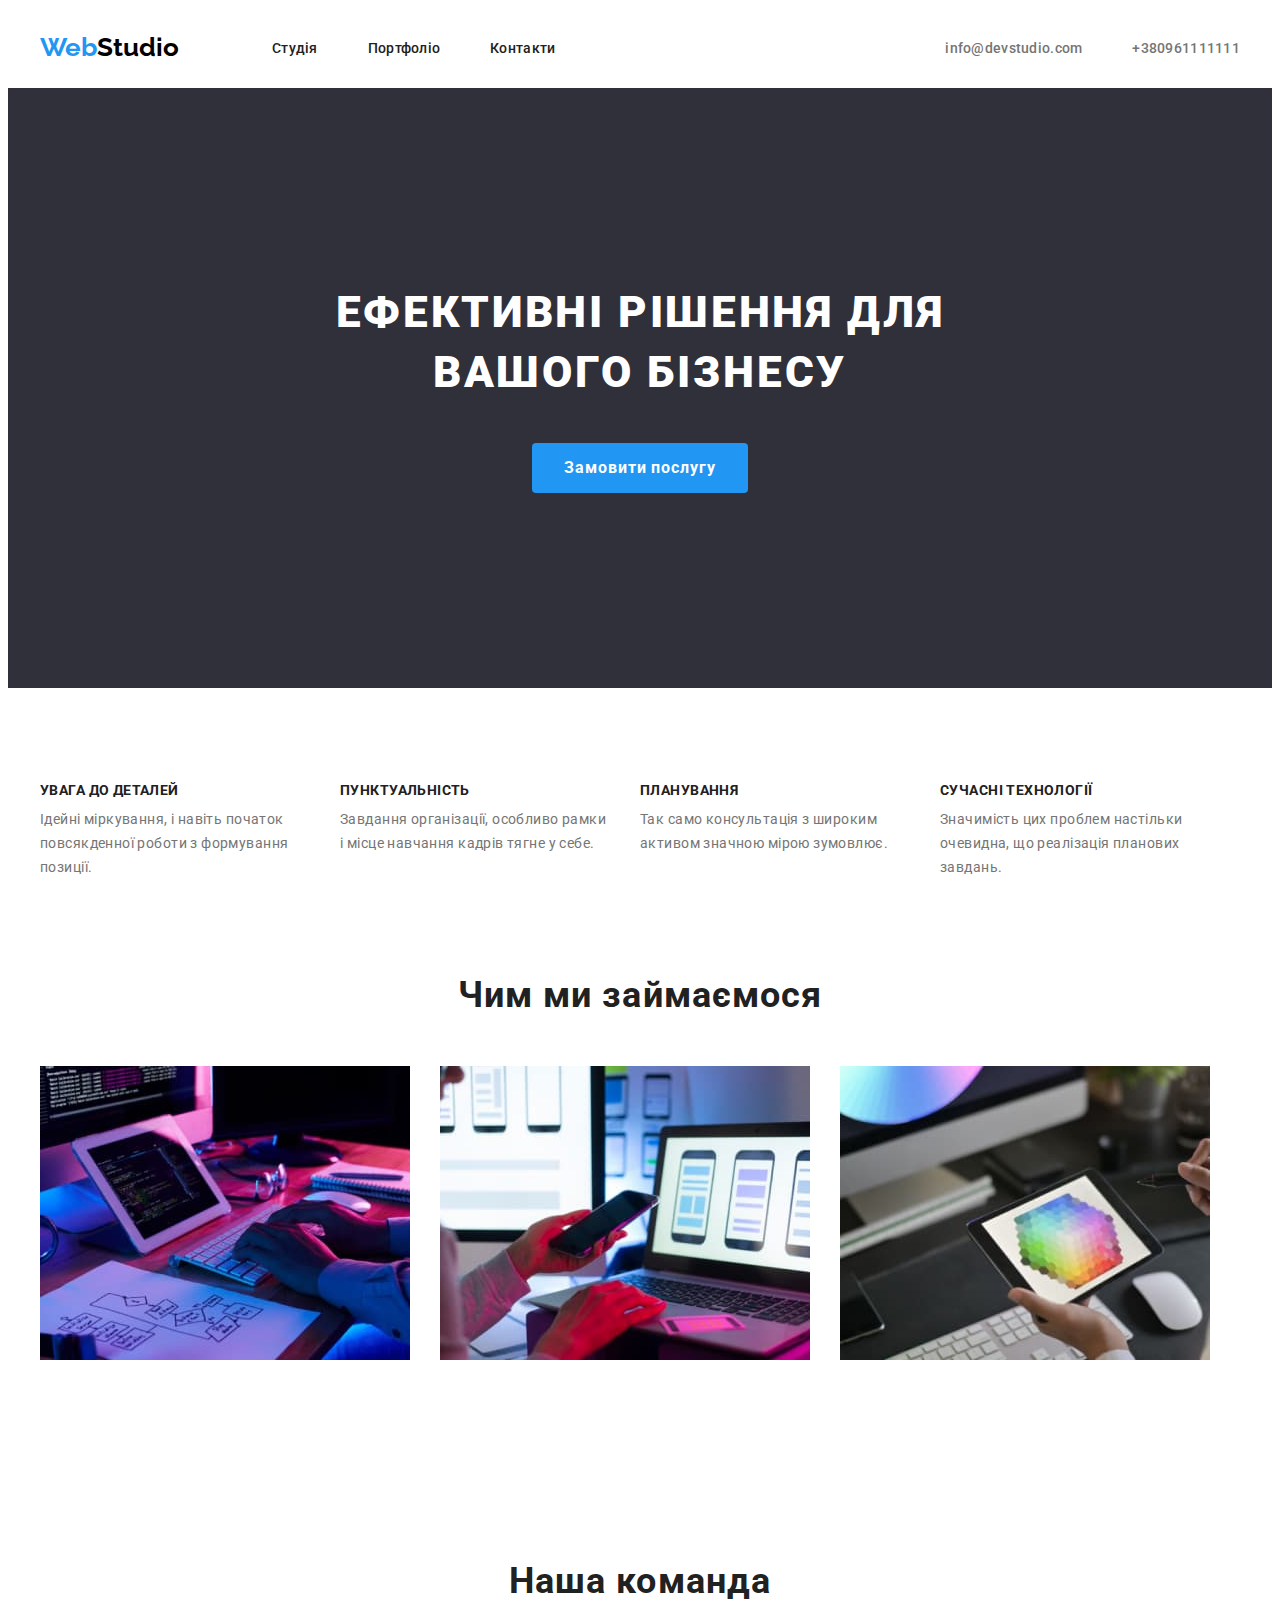
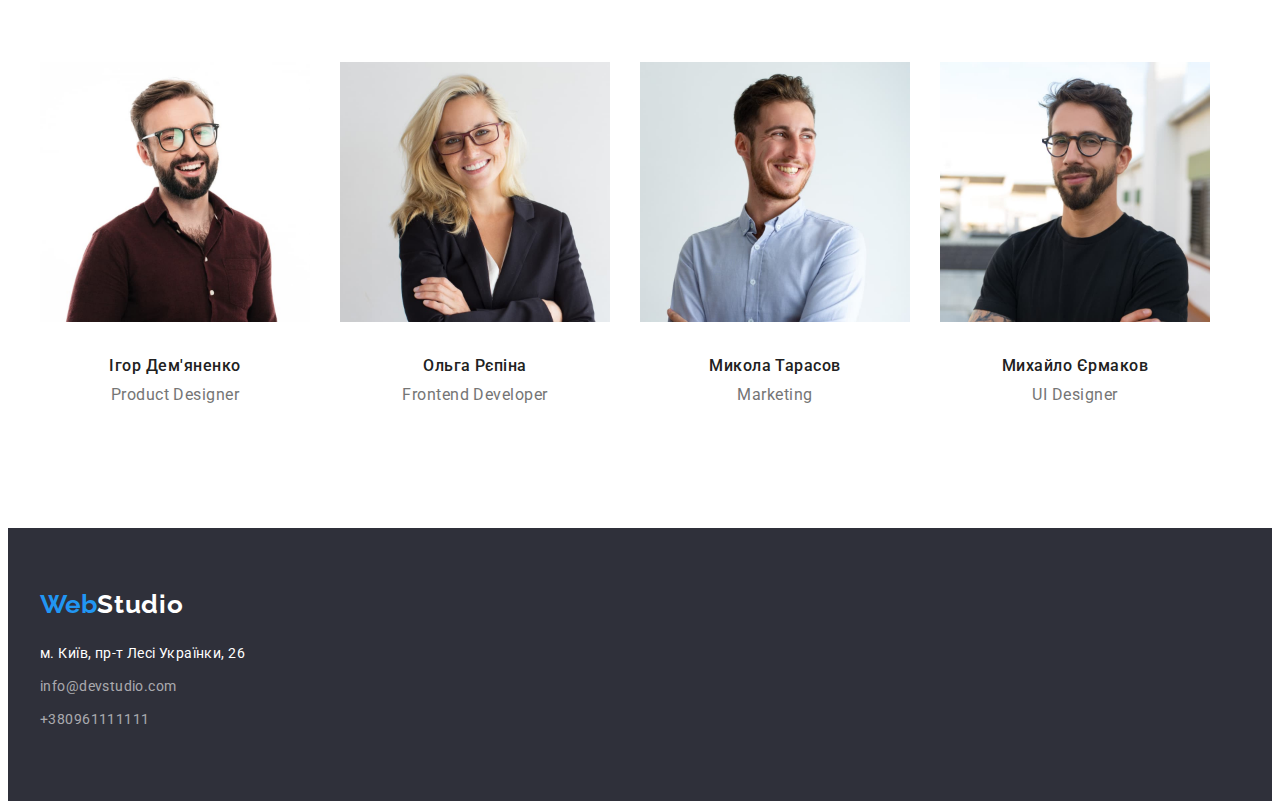
==== commit 456150d7: "HW_3(03)" ====
--- a/index.html
+++ b/index.html
@@ -3,12 +3,12 @@
     <head>
         <meta charset="UTF-8">
         <meta http-equiv="X-UA-Compatible" content="IE=edge">
-        <meta name="viewport" content="width=device-width, initial-scale=1.0">
-        <link rel="stylesheet" href="./css/styles.css">
+        <meta name="viewport" content="width=device-width, initial-scale=1.0">        
         <link rel="preconnect" href="https://fonts.googleapis.com">
         <link rel="preconnect" href="https://fonts.gstatic.com" crossorigin>
         <link href="https://fonts.googleapis.com/css2?family=Raleway:wght@700&family=Roboto:wght@400;500;700;900&display=swap" rel="stylesheet">
         <link rel="stylesheet" href="https://cdnjs.cloudflare.com/ajax/libs/modern-normalize/1.1.0/modern-normalize.min.css" integrity="sha512-wpPYUAdjBVSE4KJnH1VR1HeZfpl1ub8YT/NKx4PuQ5NmX2tKuGu6U/JRp5y+Y8XG2tV+wKQpNHVUX03MfMFn9Q==" crossorigin="anonymous" referrerpolicy="no-referrer" />
+        <link rel="stylesheet" href="./css/styles.css">
         <title>goit-markup-hw-03</title>
     </head>
     <body>
@@ -124,25 +124,27 @@
             </section>
 
         </main>
-        <footer class="footer container">
+        <footer class="footer">
             
-            <div class="footer-logo">
-                <a class="logo-Web" href="./index.html">Web<span class="logo-Studio-footer">Studio</span></a>
+            <div class="container">
+                <div class="footer-logo">
+                    <a class="logo-Web" href="./index.html">Web<span class="logo-Studio-footer">Studio</span></a>
+                </div>
+                
+                
+                <ul class="footer-items">
+
+                    <li class="footer-nav">
+                        <p class="address">м. Київ, пр-т Лесі Українки, 26</p>
+                    </li>
+                    <li class="footer-nav">
+                        <a class="footer-mail" href="#" target="_blank" rel="noopener noreferrer">info@devstudio.com</a> 
+                    </li>
+                    <li class="footer-nav">
+                        <a class="footer-tel" href="tel:+380961111111">+380961111111</a>
+                    </li>
+                </ul>
             </div>
-            
-            
-            <ul class="footer-items">
-
-                <li>
-                    <p class="address">м. Київ, пр-т Лесі Українки, 26</p>
-                </li>
-                <li>
-                    <a class="footer-mail" href="#" target="_blank" rel="noopener noreferrer">info@devstudio.com</a> 
-                </li>
-                <li>
-                    <a class="footer-tel" href="tel:+380961111111">+380961111111</a>
-                </li>
-            </ul>
             
             
         </footer>
--- a/css/styles.css
+++ b/css/styles.css
@@ -49,7 +49,7 @@
 }
 
 .navigation{
-    margin-right: 344px;
+    margin-right: auto;
 }
 
 .nav-items{
@@ -248,8 +248,7 @@
     line-height: 1.187;
     text-align: center;
     letter-spacing: 0.03em;    
-    color: var(--uptitle-color);
-    margin-bottom: 30px;        
+    color: var(--uptitle-color);           
 }
 
 /*---------------main----------------*/
@@ -280,6 +279,7 @@
     letter-spacing: 0.03em;
     color: #FFFFFF;
     margin-bottom: 9px;
+    line-height: 1.714;
     }
 
 .footer-items{
@@ -317,15 +317,24 @@
     color: #000; 
 }
 
+.footer-nav{
+    margin-bottom: 9px;
+
+}
+
 
 /*--------------footer---------------*/
 
 /*------------portfolio--------------*/
 
-.container-portfolio{
-    padding-top: 94px;
-    border-top: 1px solid #F5F5F5;    
-}
+.header-line{
+    border-bottom:1px solid #ECECEC;
+}
+
+.section-portfolio{
+    padding-top: 94px;  
+}
+
 
 .box-btn-items{
     list-style: none; 
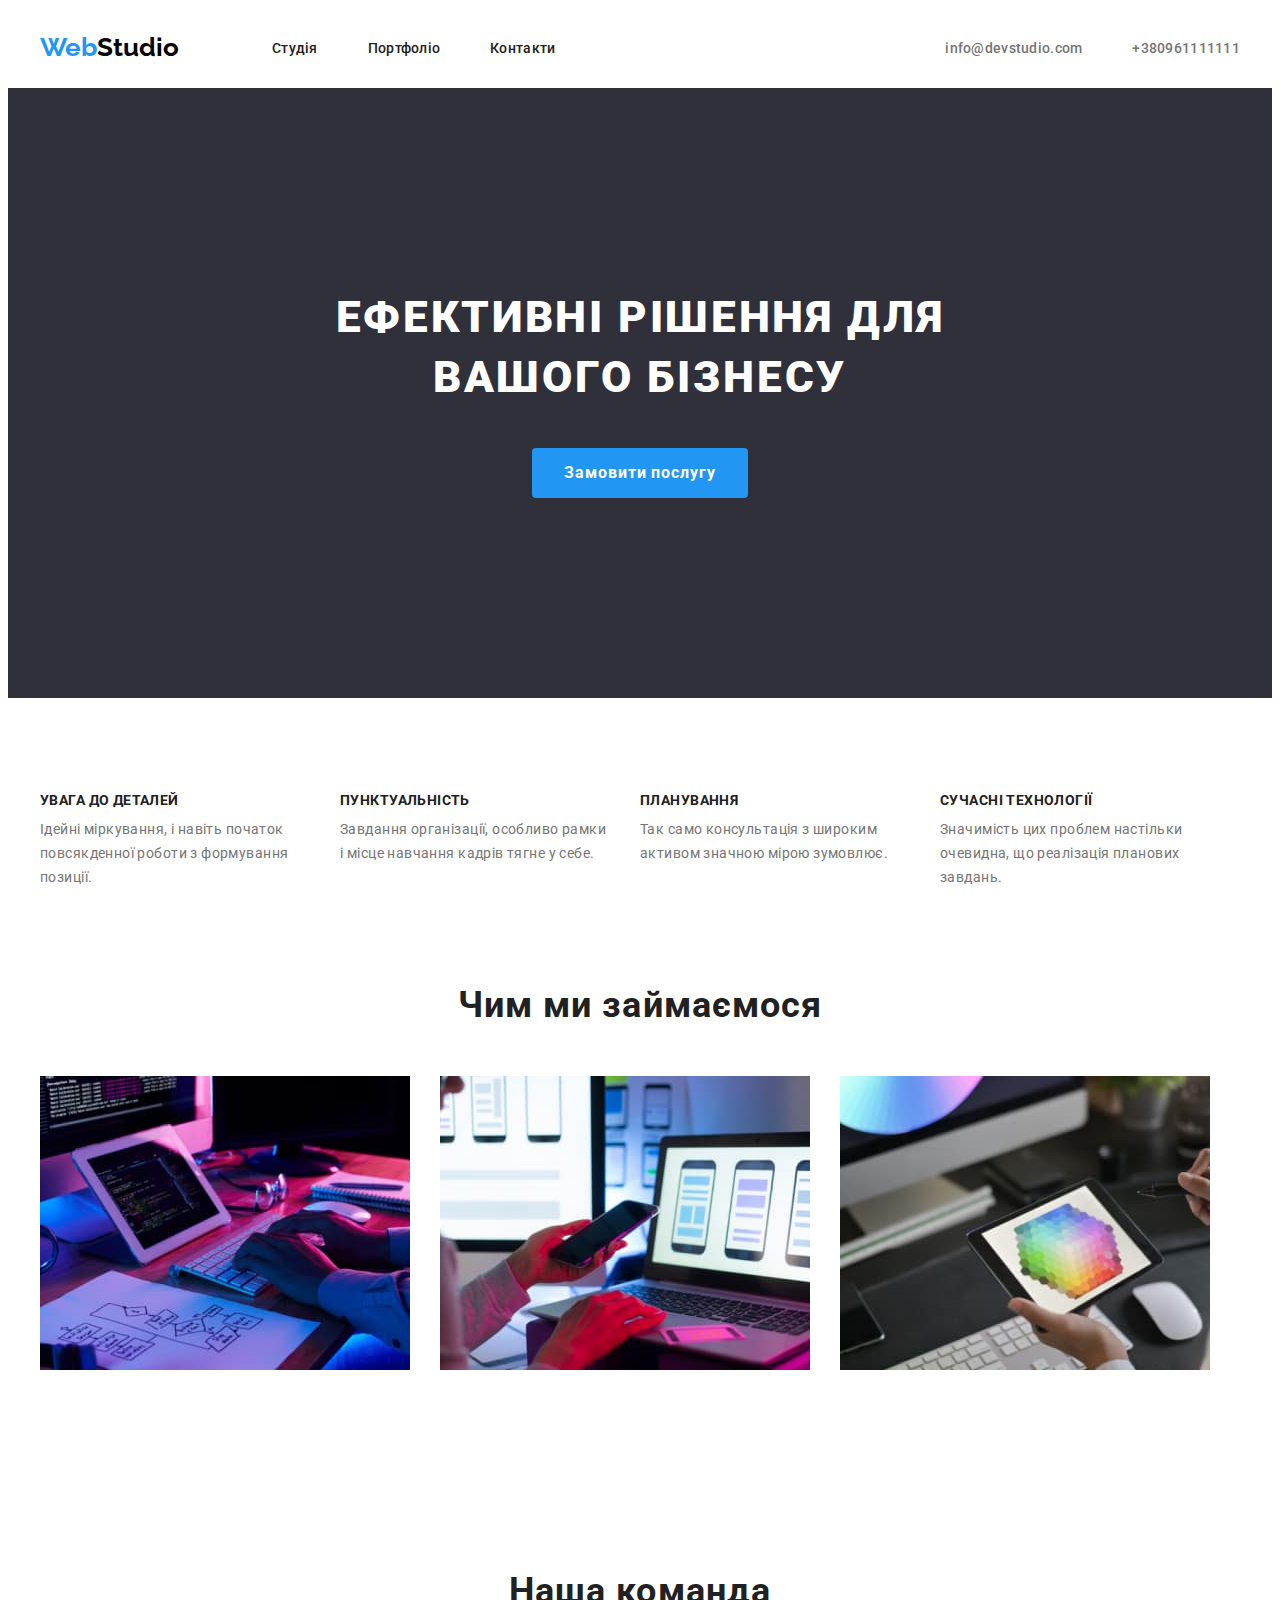
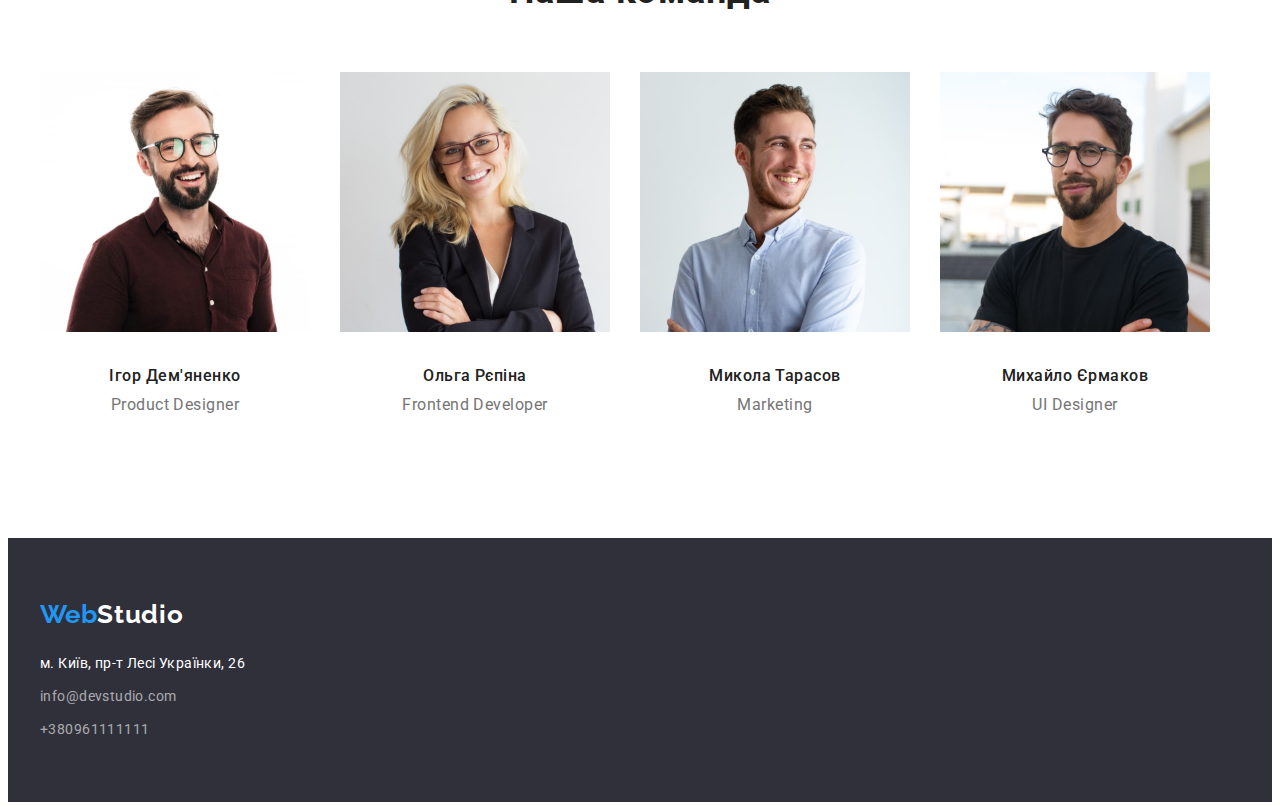
==== commit 66ff6b7b: "HW-03" ====
--- a/index.html
+++ b/index.html
@@ -36,8 +36,8 @@
                 </div>          
             </section>                            
                       
-            <section>
-                <div class="container about-container">
+            <section class="about-container">
+                <div class="container">
                     <h2 hidden>our advantages</h2>
                     <ul class="advantages-items">
                         <li class="about-items">
@@ -60,21 +60,21 @@
                 </div>
             </section>
 
-            <section>
-                <div class="container container-img">
-                    <h2 class="img-list">Чим ми займаємося</h2>
-                    <ul class="img-items">
-                        <li>
-                            <img src="./images/laptop.jpg" width="370" height="294" alt="work from a laptop">
-                        </li>
-                        <li>
-                            <img src="./images/phone.jpg" width="370" height="294" alt="work from the phone">
-                        </li>
-                        <li>
-                            <img src="./images/tablet.jpg" width="370" height="294" alt="work from a tablet">
-                        </li>
-                    </ul>
-                </div>
+            <section class="container container-img">
+                
+                <h2 class="img-list">Чим ми займаємося</h2>
+                <ul class="img-items">
+                    <li>
+                         <img src="./images/laptop.jpg" width="370" height="294" alt="work from a laptop">
+                    </li>
+                    <li>
+                        <img src="./images/phone.jpg" width="370" height="294" alt="work from the phone">
+                    </li>
+                    <li>
+                        <img src="./images/tablet.jpg" width="370" height="294" alt="work from a tablet">
+                    </li>
+                </ul>
+                
             </section>
 
             <section class="team">
@@ -140,7 +140,7 @@
                     <li class="footer-nav">
                         <a class="footer-mail" href="#" target="_blank" rel="noopener noreferrer">info@devstudio.com</a> 
                     </li>
-                    <li class="footer-nav">
+                    <li>
                         <a class="footer-tel" href="tel:+380961111111">+380961111111</a>
                     </li>
                 </ul>
--- a/css/styles.css
+++ b/css/styles.css
@@ -98,11 +98,12 @@
 /*---------------main----------------*/
 
 .title-page{
-    background-color: #2F303A;
-    height: 600px;
+    background-color: #2F303A;    
     display: flex;
     align-items: center;
-    justify-content: center;    
+    justify-content: center; 
+    padding-top: 200px;
+    padding-bottom: 200px;   
 }
 
 .title-page-caption{
@@ -175,7 +176,7 @@
 /*----sectons img-----*/
 
 .container-img{
-    margin-bottom: 94px;
+    padding-bottom: 94px;
 }
 
 .img-list{    
@@ -332,7 +333,8 @@
 }
 
 .section-portfolio{
-    padding-top: 94px;  
+    padding-top: 94px; 
+    padding-bottom: 94px; 
 }
 
 
@@ -387,8 +389,7 @@
     list-style: none;
     display: flex;
     flex-wrap: wrap;
-    gap: 30px;
-    padding-bottom: 94px;
+    gap: 30px;    
 }
 
 .portfolio-items{
